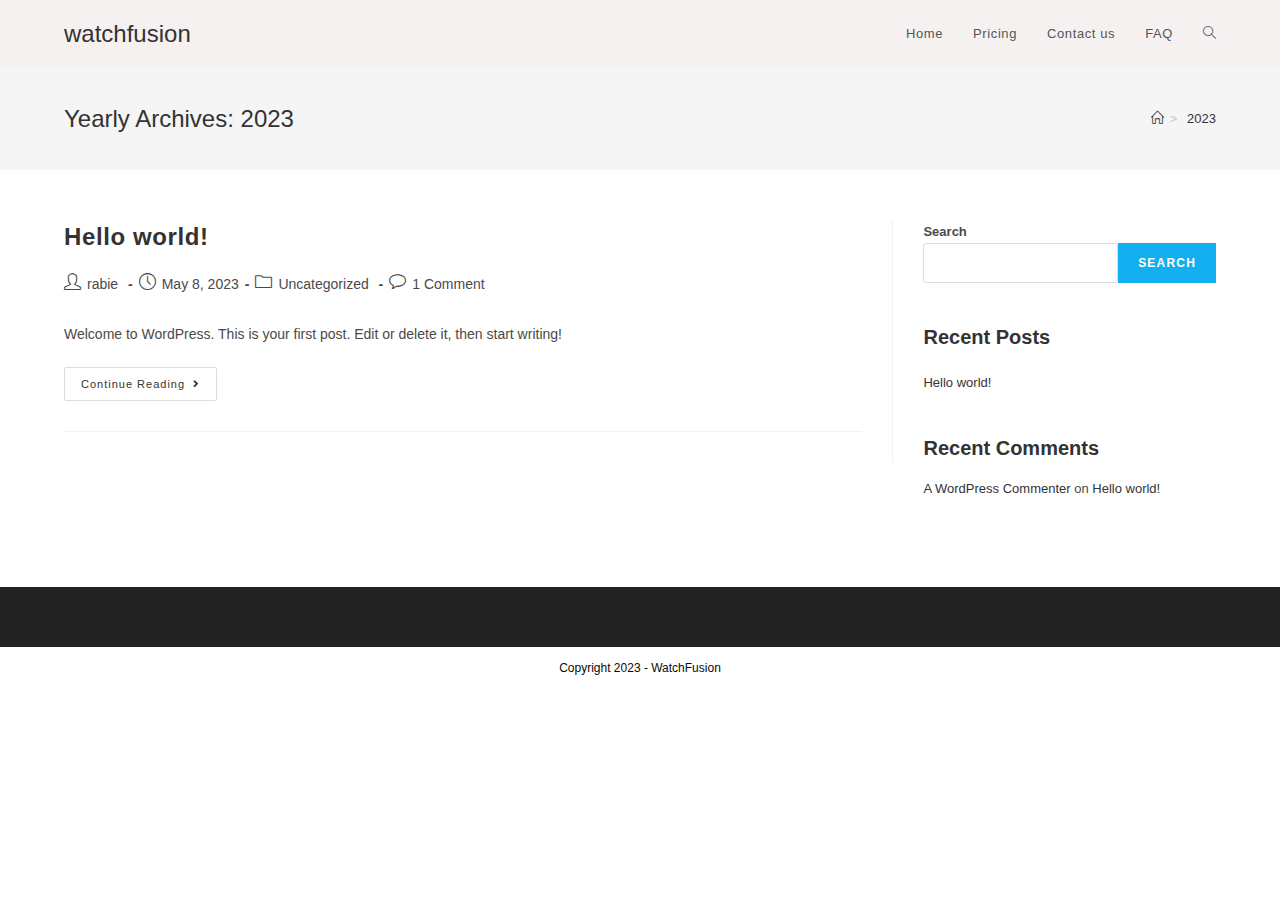
==== 2023/index.html @ 0ff5b37e "upload files" ====
<!DOCTYPE html>
<html class="html" lang="en-US">
<head>
	<meta charset="UTF-8">
	<link rel="profile" href="https://gmpg.org/xfn/11">

	<title>2023 &#8211; watchfusion</title>
<meta name="robots" content="max-image-preview:large">
<meta name="viewport" content="width=device-width, initial-scale=1">
<link rel="alternate" type="application/rss+xml" title="watchfusion &raquo; Feed" href="https://rabiemahdaoui99.github.io/fusiontv/feed/">
<link rel="alternate" type="application/rss+xml" title="watchfusion &raquo; Comments Feed" href="https://rabiemahdaoui99.github.io/fusiontv/comments/feed/">
<script>
window._wpemojiSettings = {"baseUrl":"https:\/\/s.w.org\/images\/core\/emoji\/14.0.0\/72x72\/","ext":".png","svgUrl":"https:\/\/s.w.org\/images\/core\/emoji\/14.0.0\/svg\/","svgExt":".svg","source":{"concatemoji":"https:\/\/rabiemahdaoui99.github.io\/fusiontv\/wp-includes\/js\/wp-emoji-release.min.js?ver=6.2"}};
/*! This file is auto-generated */
!function(e,a,t){var n,r,o,i=a.createElement("canvas"),p=i.getContext&&i.getContext("2d");function s(e,t){p.clearRect(0,0,i.width,i.height),p.fillText(e,0,0);e=i.toDataURL();return p.clearRect(0,0,i.width,i.height),p.fillText(t,0,0),e===i.toDataURL()}function c(e){var t=a.createElement("script");t.src=e,t.defer=t.type="text/javascript",a.getElementsByTagName("head")[0].appendChild(t)}for(o=Array("flag","emoji"),t.supports={everything:!0,everythingExceptFlag:!0},r=0;r<o.length;r++)t.supports[o[r]]=function(e){if(p&&p.fillText)switch(p.textBaseline="top",p.font="600 32px Arial",e){case"flag":return s("🏳️‍⚧️","🏳️​⚧️")?!1:!s("🇺🇳","🇺​🇳")&&!s("🏴󠁧󠁢󠁥󠁮󠁧󠁿","🏴​󠁧​󠁢​󠁥​󠁮​󠁧​󠁿");case"emoji":return!s("🫱🏻‍🫲🏿","🫱🏻​🫲🏿")}return!1}(o[r]),t.supports.everything=t.supports.everything&&t.supports[o[r]],"flag"!==o[r]&&(t.supports.everythingExceptFlag=t.supports.everythingExceptFlag&&t.supports[o[r]]);t.supports.everythingExceptFlag=t.supports.everythingExceptFlag&&!t.supports.flag,t.DOMReady=!1,t.readyCallback=function(){t.DOMReady=!0},t.supports.everything||(n=function(){t.readyCallback()},a.addEventListener?(a.addEventListener("DOMContentLoaded",n,!1),e.addEventListener("load",n,!1)):(e.attachEvent("onload",n),a.attachEvent("onreadystatechange",function(){"complete"===a.readyState&&t.readyCallback()})),(e=t.source||{}).concatemoji?c(e.concatemoji):e.wpemoji&&e.twemoji&&(c(e.twemoji),c(e.wpemoji)))}(window,document,window._wpemojiSettings);
</script>
<style>img.wp-smiley,
img.emoji {
	display: inline !important;
	border: none !important;
	box-shadow: none !important;
	height: 1em !important;
	width: 1em !important;
	margin: 0 0.07em !important;
	vertical-align: -0.1em !important;
	background: none !important;
	padding: 0 !important;
}</style>
	<link rel="stylesheet" id="wp-block-library-css" href="https://rabiemahdaoui99.github.io/fusiontv/wp-includes/css/dist/block-library/style.min.css?ver=6.2" media="all">
<style id="wp-block-library-theme-inline-css">.wp-block-audio figcaption{color:#555;font-size:13px;text-align:center}.is-dark-theme .wp-block-audio figcaption{color:hsla(0,0%,100%,.65)}.wp-block-audio{margin:0 0 1em}.wp-block-code{border:1px solid #ccc;border-radius:4px;font-family:Menlo,Consolas,monaco,monospace;padding:.8em 1em}.wp-block-embed figcaption{color:#555;font-size:13px;text-align:center}.is-dark-theme .wp-block-embed figcaption{color:hsla(0,0%,100%,.65)}.wp-block-embed{margin:0 0 1em}.blocks-gallery-caption{color:#555;font-size:13px;text-align:center}.is-dark-theme .blocks-gallery-caption{color:hsla(0,0%,100%,.65)}.wp-block-image figcaption{color:#555;font-size:13px;text-align:center}.is-dark-theme .wp-block-image figcaption{color:hsla(0,0%,100%,.65)}.wp-block-image{margin:0 0 1em}.wp-block-pullquote{border-bottom:4px solid;border-top:4px solid;color:currentColor;margin-bottom:1.75em}.wp-block-pullquote cite,.wp-block-pullquote footer,.wp-block-pullquote__citation{color:currentColor;font-size:.8125em;font-style:normal;text-transform:uppercase}.wp-block-quote{border-left:.25em solid;margin:0 0 1.75em;padding-left:1em}.wp-block-quote cite,.wp-block-quote footer{color:currentColor;font-size:.8125em;font-style:normal;position:relative}.wp-block-quote.has-text-align-right{border-left:none;border-right:.25em solid;padding-left:0;padding-right:1em}.wp-block-quote.has-text-align-center{border:none;padding-left:0}.wp-block-quote.is-large,.wp-block-quote.is-style-large,.wp-block-quote.is-style-plain{border:none}.wp-block-search .wp-block-search__label{font-weight:700}.wp-block-search__button{border:1px solid #ccc;padding:.375em .625em}:where(.wp-block-group.has-background){padding:1.25em 2.375em}.wp-block-separator.has-css-opacity{opacity:.4}.wp-block-separator{border:none;border-bottom:2px solid;margin-left:auto;margin-right:auto}.wp-block-separator.has-alpha-channel-opacity{opacity:1}.wp-block-separator:not(.is-style-wide):not(.is-style-dots){width:100px}.wp-block-separator.has-background:not(.is-style-dots){border-bottom:none;height:1px}.wp-block-separator.has-background:not(.is-style-wide):not(.is-style-dots){height:2px}.wp-block-table{margin:0 0 1em}.wp-block-table td,.wp-block-table th{word-break:normal}.wp-block-table figcaption{color:#555;font-size:13px;text-align:center}.is-dark-theme .wp-block-table figcaption{color:hsla(0,0%,100%,.65)}.wp-block-video figcaption{color:#555;font-size:13px;text-align:center}.is-dark-theme .wp-block-video figcaption{color:hsla(0,0%,100%,.65)}.wp-block-video{margin:0 0 1em}.wp-block-template-part.has-background{margin-bottom:0;margin-top:0;padding:1.25em 2.375em}</style>
<link rel="stylesheet" id="classic-theme-styles-css" href="https://rabiemahdaoui99.github.io/fusiontv/wp-includes/css/classic-themes.min.css?ver=6.2" media="all">
<style id="global-styles-inline-css">body{--wp--preset--color--black: #000000;--wp--preset--color--cyan-bluish-gray: #abb8c3;--wp--preset--color--white: #ffffff;--wp--preset--color--pale-pink: #f78da7;--wp--preset--color--vivid-red: #cf2e2e;--wp--preset--color--luminous-vivid-orange: #ff6900;--wp--preset--color--luminous-vivid-amber: #fcb900;--wp--preset--color--light-green-cyan: #7bdcb5;--wp--preset--color--vivid-green-cyan: #00d084;--wp--preset--color--pale-cyan-blue: #8ed1fc;--wp--preset--color--vivid-cyan-blue: #0693e3;--wp--preset--color--vivid-purple: #9b51e0;--wp--preset--gradient--vivid-cyan-blue-to-vivid-purple: linear-gradient(135deg,rgba(6,147,227,1) 0%,rgb(155,81,224) 100%);--wp--preset--gradient--light-green-cyan-to-vivid-green-cyan: linear-gradient(135deg,rgb(122,220,180) 0%,rgb(0,208,130) 100%);--wp--preset--gradient--luminous-vivid-amber-to-luminous-vivid-orange: linear-gradient(135deg,rgba(252,185,0,1) 0%,rgba(255,105,0,1) 100%);--wp--preset--gradient--luminous-vivid-orange-to-vivid-red: linear-gradient(135deg,rgba(255,105,0,1) 0%,rgb(207,46,46) 100%);--wp--preset--gradient--very-light-gray-to-cyan-bluish-gray: linear-gradient(135deg,rgb(238,238,238) 0%,rgb(169,184,195) 100%);--wp--preset--gradient--cool-to-warm-spectrum: linear-gradient(135deg,rgb(74,234,220) 0%,rgb(151,120,209) 20%,rgb(207,42,186) 40%,rgb(238,44,130) 60%,rgb(251,105,98) 80%,rgb(254,248,76) 100%);--wp--preset--gradient--blush-light-purple: linear-gradient(135deg,rgb(255,206,236) 0%,rgb(152,150,240) 100%);--wp--preset--gradient--blush-bordeaux: linear-gradient(135deg,rgb(254,205,165) 0%,rgb(254,45,45) 50%,rgb(107,0,62) 100%);--wp--preset--gradient--luminous-dusk: linear-gradient(135deg,rgb(255,203,112) 0%,rgb(199,81,192) 50%,rgb(65,88,208) 100%);--wp--preset--gradient--pale-ocean: linear-gradient(135deg,rgb(255,245,203) 0%,rgb(182,227,212) 50%,rgb(51,167,181) 100%);--wp--preset--gradient--electric-grass: linear-gradient(135deg,rgb(202,248,128) 0%,rgb(113,206,126) 100%);--wp--preset--gradient--midnight: linear-gradient(135deg,rgb(2,3,129) 0%,rgb(40,116,252) 100%);--wp--preset--duotone--dark-grayscale: url('#wp-duotone-dark-grayscale');--wp--preset--duotone--grayscale: url('#wp-duotone-grayscale');--wp--preset--duotone--purple-yellow: url('#wp-duotone-purple-yellow');--wp--preset--duotone--blue-red: url('#wp-duotone-blue-red');--wp--preset--duotone--midnight: url('#wp-duotone-midnight');--wp--preset--duotone--magenta-yellow: url('#wp-duotone-magenta-yellow');--wp--preset--duotone--purple-green: url('#wp-duotone-purple-green');--wp--preset--duotone--blue-orange: url('#wp-duotone-blue-orange');--wp--preset--font-size--small: 13px;--wp--preset--font-size--medium: 20px;--wp--preset--font-size--large: 36px;--wp--preset--font-size--x-large: 42px;--wp--preset--spacing--20: 0.44rem;--wp--preset--spacing--30: 0.67rem;--wp--preset--spacing--40: 1rem;--wp--preset--spacing--50: 1.5rem;--wp--preset--spacing--60: 2.25rem;--wp--preset--spacing--70: 3.38rem;--wp--preset--spacing--80: 5.06rem;--wp--preset--shadow--natural: 6px 6px 9px rgba(0, 0, 0, 0.2);--wp--preset--shadow--deep: 12px 12px 50px rgba(0, 0, 0, 0.4);--wp--preset--shadow--sharp: 6px 6px 0px rgba(0, 0, 0, 0.2);--wp--preset--shadow--outlined: 6px 6px 0px -3px rgba(255, 255, 255, 1), 6px 6px rgba(0, 0, 0, 1);--wp--preset--shadow--crisp: 6px 6px 0px rgba(0, 0, 0, 1);}:where(.is-layout-flex){gap: 0.5em;}body .is-layout-flow > .alignleft{float: left;margin-inline-start: 0;margin-inline-end: 2em;}body .is-layout-flow > .alignright{float: right;margin-inline-start: 2em;margin-inline-end: 0;}body .is-layout-flow > .aligncenter{margin-left: auto !important;margin-right: auto !important;}body .is-layout-constrained > .alignleft{float: left;margin-inline-start: 0;margin-inline-end: 2em;}body .is-layout-constrained > .alignright{float: right;margin-inline-start: 2em;margin-inline-end: 0;}body .is-layout-constrained > .aligncenter{margin-left: auto !important;margin-right: auto !important;}body .is-layout-constrained > :where(:not(.alignleft):not(.alignright):not(.alignfull)){max-width: var(--wp--style--global--content-size);margin-left: auto !important;margin-right: auto !important;}body .is-layout-constrained > .alignwide{max-width: var(--wp--style--global--wide-size);}body .is-layout-flex{display: flex;}body .is-layout-flex{flex-wrap: wrap;align-items: center;}body .is-layout-flex > *{margin: 0;}:where(.wp-block-columns.is-layout-flex){gap: 2em;}.has-black-color{color: var(--wp--preset--color--black) !important;}.has-cyan-bluish-gray-color{color: var(--wp--preset--color--cyan-bluish-gray) !important;}.has-white-color{color: var(--wp--preset--color--white) !important;}.has-pale-pink-color{color: var(--wp--preset--color--pale-pink) !important;}.has-vivid-red-color{color: var(--wp--preset--color--vivid-red) !important;}.has-luminous-vivid-orange-color{color: var(--wp--preset--color--luminous-vivid-orange) !important;}.has-luminous-vivid-amber-color{color: var(--wp--preset--color--luminous-vivid-amber) !important;}.has-light-green-cyan-color{color: var(--wp--preset--color--light-green-cyan) !important;}.has-vivid-green-cyan-color{color: var(--wp--preset--color--vivid-green-cyan) !important;}.has-pale-cyan-blue-color{color: var(--wp--preset--color--pale-cyan-blue) !important;}.has-vivid-cyan-blue-color{color: var(--wp--preset--color--vivid-cyan-blue) !important;}.has-vivid-purple-color{color: var(--wp--preset--color--vivid-purple) !important;}.has-black-background-color{background-color: var(--wp--preset--color--black) !important;}.has-cyan-bluish-gray-background-color{background-color: var(--wp--preset--color--cyan-bluish-gray) !important;}.has-white-background-color{background-color: var(--wp--preset--color--white) !important;}.has-pale-pink-background-color{background-color: var(--wp--preset--color--pale-pink) !important;}.has-vivid-red-background-color{background-color: var(--wp--preset--color--vivid-red) !important;}.has-luminous-vivid-orange-background-color{background-color: var(--wp--preset--color--luminous-vivid-orange) !important;}.has-luminous-vivid-amber-background-color{background-color: var(--wp--preset--color--luminous-vivid-amber) !important;}.has-light-green-cyan-background-color{background-color: var(--wp--preset--color--light-green-cyan) !important;}.has-vivid-green-cyan-background-color{background-color: var(--wp--preset--color--vivid-green-cyan) !important;}.has-pale-cyan-blue-background-color{background-color: var(--wp--preset--color--pale-cyan-blue) !important;}.has-vivid-cyan-blue-background-color{background-color: var(--wp--preset--color--vivid-cyan-blue) !important;}.has-vivid-purple-background-color{background-color: var(--wp--preset--color--vivid-purple) !important;}.has-black-border-color{border-color: var(--wp--preset--color--black) !important;}.has-cyan-bluish-gray-border-color{border-color: var(--wp--preset--color--cyan-bluish-gray) !important;}.has-white-border-color{border-color: var(--wp--preset--color--white) !important;}.has-pale-pink-border-color{border-color: var(--wp--preset--color--pale-pink) !important;}.has-vivid-red-border-color{border-color: var(--wp--preset--color--vivid-red) !important;}.has-luminous-vivid-orange-border-color{border-color: var(--wp--preset--color--luminous-vivid-orange) !important;}.has-luminous-vivid-amber-border-color{border-color: var(--wp--preset--color--luminous-vivid-amber) !important;}.has-light-green-cyan-border-color{border-color: var(--wp--preset--color--light-green-cyan) !important;}.has-vivid-green-cyan-border-color{border-color: var(--wp--preset--color--vivid-green-cyan) !important;}.has-pale-cyan-blue-border-color{border-color: var(--wp--preset--color--pale-cyan-blue) !important;}.has-vivid-cyan-blue-border-color{border-color: var(--wp--preset--color--vivid-cyan-blue) !important;}.has-vivid-purple-border-color{border-color: var(--wp--preset--color--vivid-purple) !important;}.has-vivid-cyan-blue-to-vivid-purple-gradient-background{background: var(--wp--preset--gradient--vivid-cyan-blue-to-vivid-purple) !important;}.has-light-green-cyan-to-vivid-green-cyan-gradient-background{background: var(--wp--preset--gradient--light-green-cyan-to-vivid-green-cyan) !important;}.has-luminous-vivid-amber-to-luminous-vivid-orange-gradient-background{background: var(--wp--preset--gradient--luminous-vivid-amber-to-luminous-vivid-orange) !important;}.has-luminous-vivid-orange-to-vivid-red-gradient-background{background: var(--wp--preset--gradient--luminous-vivid-orange-to-vivid-red) !important;}.has-very-light-gray-to-cyan-bluish-gray-gradient-background{background: var(--wp--preset--gradient--very-light-gray-to-cyan-bluish-gray) !important;}.has-cool-to-warm-spectrum-gradient-background{background: var(--wp--preset--gradient--cool-to-warm-spectrum) !important;}.has-blush-light-purple-gradient-background{background: var(--wp--preset--gradient--blush-light-purple) !important;}.has-blush-bordeaux-gradient-background{background: var(--wp--preset--gradient--blush-bordeaux) !important;}.has-luminous-dusk-gradient-background{background: var(--wp--preset--gradient--luminous-dusk) !important;}.has-pale-ocean-gradient-background{background: var(--wp--preset--gradient--pale-ocean) !important;}.has-electric-grass-gradient-background{background: var(--wp--preset--gradient--electric-grass) !important;}.has-midnight-gradient-background{background: var(--wp--preset--gradient--midnight) !important;}.has-small-font-size{font-size: var(--wp--preset--font-size--small) !important;}.has-medium-font-size{font-size: var(--wp--preset--font-size--medium) !important;}.has-large-font-size{font-size: var(--wp--preset--font-size--large) !important;}.has-x-large-font-size{font-size: var(--wp--preset--font-size--x-large) !important;}
.wp-block-navigation a:where(:not(.wp-element-button)){color: inherit;}
:where(.wp-block-columns.is-layout-flex){gap: 2em;}
.wp-block-pullquote{font-size: 1.5em;line-height: 1.6;}</style>
<link rel="stylesheet" id="font-awesome-css" href="https://rabiemahdaoui99.github.io/fusiontv/wp-content/themes/oceanwp/assets/fonts/fontawesome/css/all.min.css?ver=5.15.1" media="all">
<link rel="stylesheet" id="simple-line-icons-css" href="https://rabiemahdaoui99.github.io/fusiontv/wp-content/themes/oceanwp/assets/css/third/simple-line-icons.min.css?ver=2.4.0" media="all">
<link rel="stylesheet" id="oceanwp-style-css" href="https://rabiemahdaoui99.github.io/fusiontv/wp-content/themes/oceanwp/assets/css/style.min.css?ver=3.4.3" media="all">
<link rel="stylesheet" id="elementor-frontend-css" href="https://rabiemahdaoui99.github.io/fusiontv/wp-content/plugins/elementor/assets/css/frontend-lite.min.css?ver=3.13.0" media="all">
<link rel="stylesheet" id="eael-general-css" href="https://rabiemahdaoui99.github.io/fusiontv/wp-content/plugins/essential-addons-for-elementor-lite/assets/front-end/css/view/general.min.css?ver=5.7.1" media="all">
<link rel="stylesheet" id="oe-widgets-style-css" href="https://rabiemahdaoui99.github.io/fusiontv/wp-content/plugins/ocean-extra/assets/css/widgets.css?ver=6.2" media="all">
<script src="https://rabiemahdaoui99.github.io/fusiontv/wp-includes/js/jquery/jquery.min.js?ver=3.6.3" id="jquery-core-js"></script>
<script src="https://rabiemahdaoui99.github.io/fusiontv/wp-includes/js/jquery/jquery-migrate.min.js?ver=3.4.0" id="jquery-migrate-js"></script>
<link rel="https://api.w.org/" href="https://rabiemahdaoui99.github.io/fusiontv/wp-json/">
<link rel="EditURI" type="application/rsd+xml" title="RSD" href="https://rabiemahdaoui99.github.io/fusiontv/xmlrpc.php?rsd">
<link rel="wlwmanifest" type="application/wlwmanifest+xml" href="https://rabiemahdaoui99.github.io/fusiontv/wp-includes/wlwmanifest.xml">
<meta name="generator" content="WordPress 6.2">
<meta name="generator" content="Elementor 3.13.0; features: e_dom_optimization, e_optimized_assets_loading, e_optimized_css_loading, a11y_improvements, additional_custom_breakpoints; settings: css_print_method-external, google_font-enabled, font_display-swap">
<!-- OceanWP CSS -->
<style type="text/css">/* Header CSS */#site-logo #site-logo-inner,.oceanwp-social-menu .social-menu-inner,#site-header.full_screen-header .menu-bar-inner,.after-header-content .after-header-content-inner{height:67px}#site-navigation-wrap .dropdown-menu >li >a,.oceanwp-mobile-menu-icon a,.mobile-menu-close,.after-header-content-inner >a{line-height:67px}#site-header,.has-transparent-header .is-sticky #site-header,.has-vh-transparent .is-sticky #site-header.vertical-header,#searchform-header-replace{background-color:#f6f1f1}#site-header.has-header-media .overlay-header-media{background-color:rgba(0,0,0,0.5)}/* Footer Bottom CSS */#footer-bottom{background-color:#ffffff}#footer-bottom,#footer-bottom p{color:#0a0a0a}</style>
</head>

<body class="archive date wp-embed-responsive oceanwp-theme dropdown-mobile default-breakpoint has-sidebar content-right-sidebar has-breadcrumbs elementor-default elementor-kit-5" itemscope="itemscope" itemtype="https://schema.org/WebPage">

	<svg xmlns="http://www.w3.org/2000/svg" viewbox="0 0 0 0" width="0" height="0" focusable="false" role="none" style="visibility: hidden; position: absolute; left: -9999px; overflow: hidden;"><defs><filter id="wp-duotone-dark-grayscale"><fecolormatrix color-interpolation-filters="sRGB" type="matrix" values=" .299 .587 .114 0 0 .299 .587 .114 0 0 .299 .587 .114 0 0 .299 .587 .114 0 0 "></fecolormatrix><fecomponenttransfer color-interpolation-filters="sRGB"><fefuncr type="table" tablevalues="0 0.49803921568627"></fefuncr><fefuncg type="table" tablevalues="0 0.49803921568627"></fefuncg><fefuncb type="table" tablevalues="0 0.49803921568627"></fefuncb><fefunca type="table" tablevalues="1 1"></fefunca></fecomponenttransfer><fecomposite in2="SourceGraphic" operator="in"></fecomposite></filter></defs></svg><svg xmlns="http://www.w3.org/2000/svg" viewbox="0 0 0 0" width="0" height="0" focusable="false" role="none" style="visibility: hidden; position: absolute; left: -9999px; overflow: hidden;"><defs><filter id="wp-duotone-grayscale"><fecolormatrix color-interpolation-filters="sRGB" type="matrix" values=" .299 .587 .114 0 0 .299 .587 .114 0 0 .299 .587 .114 0 0 .299 .587 .114 0 0 "></fecolormatrix><fecomponenttransfer color-interpolation-filters="sRGB"><fefuncr type="table" tablevalues="0 1"></fefuncr><fefuncg type="table" tablevalues="0 1"></fefuncg><fefuncb type="table" tablevalues="0 1"></fefuncb><fefunca type="table" tablevalues="1 1"></fefunca></fecomponenttransfer><fecomposite in2="SourceGraphic" operator="in"></fecomposite></filter></defs></svg><svg xmlns="http://www.w3.org/2000/svg" viewbox="0 0 0 0" width="0" height="0" focusable="false" role="none" style="visibility: hidden; position: absolute; left: -9999px; overflow: hidden;"><defs><filter id="wp-duotone-purple-yellow"><fecolormatrix color-interpolation-filters="sRGB" type="matrix" values=" .299 .587 .114 0 0 .299 .587 .114 0 0 .299 .587 .114 0 0 .299 .587 .114 0 0 "></fecolormatrix><fecomponenttransfer color-interpolation-filters="sRGB"><fefuncr type="table" tablevalues="0.54901960784314 0.98823529411765"></fefuncr><fefuncg type="table" tablevalues="0 1"></fefuncg><fefuncb type="table" tablevalues="0.71764705882353 0.25490196078431"></fefuncb><fefunca type="table" tablevalues="1 1"></fefunca></fecomponenttransfer><fecomposite in2="SourceGraphic" operator="in"></fecomposite></filter></defs></svg><svg xmlns="http://www.w3.org/2000/svg" viewbox="0 0 0 0" width="0" height="0" focusable="false" role="none" style="visibility: hidden; position: absolute; left: -9999px; overflow: hidden;"><defs><filter id="wp-duotone-blue-red"><fecolormatrix color-interpolation-filters="sRGB" type="matrix" values=" .299 .587 .114 0 0 .299 .587 .114 0 0 .299 .587 .114 0 0 .299 .587 .114 0 0 "></fecolormatrix><fecomponenttransfer color-interpolation-filters="sRGB"><fefuncr type="table" tablevalues="0 1"></fefuncr><fefuncg type="table" tablevalues="0 0.27843137254902"></fefuncg><fefuncb type="table" tablevalues="0.5921568627451 0.27843137254902"></fefuncb><fefunca type="table" tablevalues="1 1"></fefunca></fecomponenttransfer><fecomposite in2="SourceGraphic" operator="in"></fecomposite></filter></defs></svg><svg xmlns="http://www.w3.org/2000/svg" viewbox="0 0 0 0" width="0" height="0" focusable="false" role="none" style="visibility: hidden; position: absolute; left: -9999px; overflow: hidden;"><defs><filter id="wp-duotone-midnight"><fecolormatrix color-interpolation-filters="sRGB" type="matrix" values=" .299 .587 .114 0 0 .299 .587 .114 0 0 .299 .587 .114 0 0 .299 .587 .114 0 0 "></fecolormatrix><fecomponenttransfer color-interpolation-filters="sRGB"><fefuncr type="table" tablevalues="0 0"></fefuncr><fefuncg type="table" tablevalues="0 0.64705882352941"></fefuncg><fefuncb type="table" tablevalues="0 1"></fefuncb><fefunca type="table" tablevalues="1 1"></fefunca></fecomponenttransfer><fecomposite in2="SourceGraphic" operator="in"></fecomposite></filter></defs></svg><svg xmlns="http://www.w3.org/2000/svg" viewbox="0 0 0 0" width="0" height="0" focusable="false" role="none" style="visibility: hidden; position: absolute; left: -9999px; overflow: hidden;"><defs><filter id="wp-duotone-magenta-yellow"><fecolormatrix color-interpolation-filters="sRGB" type="matrix" values=" .299 .587 .114 0 0 .299 .587 .114 0 0 .299 .587 .114 0 0 .299 .587 .114 0 0 "></fecolormatrix><fecomponenttransfer color-interpolation-filters="sRGB"><fefuncr type="table" tablevalues="0.78039215686275 1"></fefuncr><fefuncg type="table" tablevalues="0 0.94901960784314"></fefuncg><fefuncb type="table" tablevalues="0.35294117647059 0.47058823529412"></fefuncb><fefunca type="table" tablevalues="1 1"></fefunca></fecomponenttransfer><fecomposite in2="SourceGraphic" operator="in"></fecomposite></filter></defs></svg><svg xmlns="http://www.w3.org/2000/svg" viewbox="0 0 0 0" width="0" height="0" focusable="false" role="none" style="visibility: hidden; position: absolute; left: -9999px; overflow: hidden;"><defs><filter id="wp-duotone-purple-green"><fecolormatrix color-interpolation-filters="sRGB" type="matrix" values=" .299 .587 .114 0 0 .299 .587 .114 0 0 .299 .587 .114 0 0 .299 .587 .114 0 0 "></fecolormatrix><fecomponenttransfer color-interpolation-filters="sRGB"><fefuncr type="table" tablevalues="0.65098039215686 0.40392156862745"></fefuncr><fefuncg type="table" tablevalues="0 1"></fefuncg><fefuncb type="table" tablevalues="0.44705882352941 0.4"></fefuncb><fefunca type="table" tablevalues="1 1"></fefunca></fecomponenttransfer><fecomposite in2="SourceGraphic" operator="in"></fecomposite></filter></defs></svg><svg xmlns="http://www.w3.org/2000/svg" viewbox="0 0 0 0" width="0" height="0" focusable="false" role="none" style="visibility: hidden; position: absolute; left: -9999px; overflow: hidden;"><defs><filter id="wp-duotone-blue-orange"><fecolormatrix color-interpolation-filters="sRGB" type="matrix" values=" .299 .587 .114 0 0 .299 .587 .114 0 0 .299 .587 .114 0 0 .299 .587 .114 0 0 "></fecolormatrix><fecomponenttransfer color-interpolation-filters="sRGB"><fefuncr type="table" tablevalues="0.098039215686275 1"></fefuncr><fefuncg type="table" tablevalues="0 0.66274509803922"></fefuncg><fefuncb type="table" tablevalues="0.84705882352941 0.41960784313725"></fefuncb><fefunca type="table" tablevalues="1 1"></fefunca></fecomponenttransfer><fecomposite in2="SourceGraphic" operator="in"></fecomposite></filter></defs></svg>
	
	<div id="outer-wrap" class="site clr">

		<a class="skip-link screen-reader-text" href="#main">Skip to content</a>

		
		<div id="wrap" class="clr">

			
			
<header id="site-header" class="minimal-header clr" data-height="67" itemscope="itemscope" itemtype="https://schema.org/WPHeader" role="banner">

	
					
			<div id="site-header-inner" class="clr container">

				
				

<div id="site-logo" class="clr" itemscope itemtype="https://schema.org/Brand">

	
	<div id="site-logo-inner" class="clr">

						<a href="https://rabiemahdaoui99.github.io/fusiontv/" rel="home" class="site-title site-logo-text">watchfusion</a>
				
	</div>
<!-- #site-logo-inner -->

	
	
</div>
<!-- #site-logo -->

			<div id="site-navigation-wrap" class="clr">
			
			
			
			<nav id="site-navigation" class="navigation main-navigation clr" itemscope="itemscope" itemtype="https://schema.org/SiteNavigationElement" role="navigation">

				<ul id="menu-main-menu-2" class="main-menu dropdown-menu sf-menu">
<li id="menu-item-24" class="menu-item menu-item-type-post_type menu-item-object-page menu-item-24"><a href="https://rabiemahdaoui99.github.io/fusiontv/home/" class="menu-link"><span class="text-wrap">Home</span></a></li>
<li id="menu-item-25" class="menu-item menu-item-type-post_type menu-item-object-page menu-item-25"><a href="https://rabiemahdaoui99.github.io/fusiontv/pricing/" class="menu-link"><span class="text-wrap">Pricing</span></a></li>
<li id="menu-item-26" class="menu-item menu-item-type-post_type menu-item-object-page menu-item-26"><a href="https://rabiemahdaoui99.github.io/fusiontv/contact-us/" class="menu-link"><span class="text-wrap">Contact us</span></a></li>
<li id="menu-item-27" class="menu-item menu-item-type-post_type menu-item-object-page menu-item-27"><a href="https://rabiemahdaoui99.github.io/fusiontv/faq/" class="menu-link"><span class="text-wrap">FAQ</span></a></li>
<li class="search-toggle-li"><a href="https://rabiemahdaoui99.github.io/fusiontv/#" class="site-search-toggle search-dropdown-toggle"><span class="screen-reader-text">Toggle website search</span><i class=" icon-magnifier" aria-hidden="true" role="img"></i></a></li>
</ul>
<div id="searchform-dropdown" class="header-searchform-wrap clr">
	
<form aria-label="Search this website" role="search" method="get" class="searchform" action="http://localhost/fusiontv/">	
	<input aria-label="Insert search query" type="search" id="ocean-search-form-1" class="field" autocomplete="off" placeholder="Search" name="s">
		</form>
</div>
<!-- #searchform-dropdown -->

			</nav><!-- #site-navigation -->

			
			
					</div>
<!-- #site-navigation-wrap -->
			
		
	
				
	
	<div class="oceanwp-mobile-menu-icon clr mobile-right">

		
		
		
		<a href="https://rabiemahdaoui99.github.io/fusiontv/#mobile-menu-toggle" class="mobile-menu" aria-label="Mobile Menu">
							<i class="fa fa-bars" aria-hidden="true"></i>
								<span class="oceanwp-text">Menu</span>
				<span class="oceanwp-close-text">Close</span>
						</a>

		
		
		
	</div>
<!-- #oceanwp-mobile-menu-navbar -->

	

			</div>
<!-- #site-header-inner -->

			
<div id="mobile-dropdown" class="clr">

	<nav class="clr" itemscope="itemscope" itemtype="https://schema.org/SiteNavigationElement">

		<ul id="menu-main-menu-3" class="menu">
<li class="menu-item menu-item-type-post_type menu-item-object-page menu-item-24"><a href="https://rabiemahdaoui99.github.io/fusiontv/home/">Home</a></li>
<li class="menu-item menu-item-type-post_type menu-item-object-page menu-item-25"><a href="https://rabiemahdaoui99.github.io/fusiontv/pricing/">Pricing</a></li>
<li class="menu-item menu-item-type-post_type menu-item-object-page menu-item-26"><a href="https://rabiemahdaoui99.github.io/fusiontv/contact-us/">Contact us</a></li>
<li class="menu-item menu-item-type-post_type menu-item-object-page menu-item-27"><a href="https://rabiemahdaoui99.github.io/fusiontv/faq/">FAQ</a></li>
<li class="search-toggle-li"><a href="https://rabiemahdaoui99.github.io/fusiontv/#" class="site-search-toggle search-dropdown-toggle"><span class="screen-reader-text">Toggle website search</span><i class=" icon-magnifier" aria-hidden="true" role="img"></i></a></li>
</ul>
<div id="mobile-menu-search" class="clr">
	<form aria-label="Search this website" method="get" action="http://localhost/fusiontv/" class="mobile-searchform">
		<input aria-label="Insert search query" value="" class="field" id="ocean-mobile-search-2" type="search" name="s" autocomplete="off" placeholder="Search">
		<button aria-label="Submit search" type="submit" class="searchform-submit">
			<i class=" icon-magnifier" aria-hidden="true" role="img"></i>		</button>
					</form>
</div>
<!-- .mobile-menu-search -->

	</nav>

</div>

			
			
		
		
</header><!-- #site-header -->


			
			<main id="main" class="site-main clr" role="main">

				

<header class="page-header">

	
	<div class="container clr page-header-inner">

		
			<h1 class="page-header-title clr" itemprop="headline">Yearly Archives: 2023</h1>

			
		
		<nav aria-label="Breadcrumbs" class="site-breadcrumbs clr position-" itemprop="breadcrumb"><ol class="trail-items" itemscope itemtype="http://schema.org/BreadcrumbList">
<meta name="numberOfItems" content="2">
<meta name="itemListOrder" content="Ascending">
<li class="trail-item trail-begin" itemprop="itemListElement" itemscope itemtype="https://schema.org/ListItem">
<a href="https://rabiemahdaoui99.github.io/fusiontv" rel="home" aria-label="Home" itemtype="https://schema.org/Thing" itemprop="item"><span itemprop="name"><i class=" icon-home" aria-hidden="true" role="img"></i><span class="breadcrumb-home has-icon">Home</span></span></a><span class="breadcrumb-sep">></span><meta content="1" itemprop="position">
</li>
<li class="trail-item trail-end" itemprop="itemListElement" itemscope itemtype="https://schema.org/ListItem">
<a href="https://rabiemahdaoui99.github.io/fusiontv/2023/" itemtype="https://schema.org/Thing" itemprop="item"><span itemprop="name">2023</span></a><meta content="2" itemprop="position">
</li>
</ol></nav>
	</div>
<!-- .page-header-inner -->

	
	
</header><!-- .page-header -->


	
	<div id="content-wrap" class="container clr">

		
		<div id="primary" class="content-area clr">

			
			<div id="content" class="site-content clr">

				
										<div id="blog-entries" class="entries clr">

							
							
								
								
	<article id="post-1" class="blog-entry clr no-featured-image large-entry post-1 post type-post status-publish format-standard hentry category-uncategorized entry">

		<div class="blog-entry-inner clr">

			

<header class="blog-entry-header clr">
	<h2 class="blog-entry-title entry-title">
		<a href="https://rabiemahdaoui99.github.io/fusiontv/2023/05/08/hello-world/" rel="bookmark">Hello world!</a>
	</h2>
<!-- .blog-entry-title -->
</header><!-- .blog-entry-header -->


<ul class="meta obem-default clr" aria-label="Post details:">

	
					<li class="meta-author" itemprop="name">
<span class="screen-reader-text">Post author:</span><i class=" icon-user" aria-hidden="true" role="img"></i><a href="https://rabiemahdaoui99.github.io/fusiontv/author/rabie/" title="Posts by rabie" rel="author" itemprop="author" itemscope="itemscope" itemtype="https://schema.org/Person">rabie</a>
</li>
		
		
		
		
		
		
	
		
					<li class="meta-date" itemprop="datePublished">
<span class="screen-reader-text">Post published:</span><i class=" icon-clock" aria-hidden="true" role="img"></i>May 8, 2023</li>
		
		
		
		
		
	
		
		
		
					<li class="meta-cat">
<span class="screen-reader-text">Post category:</span><i class=" icon-folder" aria-hidden="true" role="img"></i><a href="https://rabiemahdaoui99.github.io/fusiontv/category/uncategorized/" rel="category tag">Uncategorized</a>
</li>
		
		
		
	
		
		
		
		
		
					<li class="meta-comments">
<span class="screen-reader-text">Post comments:</span><i class=" icon-bubble" aria-hidden="true" role="img"></i><a href="https://rabiemahdaoui99.github.io/fusiontv/2023/05/08/hello-world/#comments" class="comments-link">1 Comment</a>
</li>
		
	
</ul>



<div class="blog-entry-summary clr" itemprop="text">

	
		<p>
			Welcome to WordPress. This is your first post. Edit or delete it, then start writing!		</p>

		
</div>
<!-- .blog-entry-summary -->



<div class="blog-entry-readmore clr">
	
<a href="https://rabiemahdaoui99.github.io/fusiontv/2023/05/08/hello-world/">
	Continue Reading<span class="screen-reader-text">Hello world!</span><i class=" fa fa-angle-right" aria-hidden="true" role="img"></i></a>

</div>
<!-- .blog-entry-readmore -->


			
		</div>
<!-- .blog-entry-inner -->

	</article><!-- #post-## -->

	
								
							
						</div>
<!-- #blog-entries -->

							
					
				
			</div>
<!-- #content -->

			
		</div>
<!-- #primary -->

		

<aside id="right-sidebar" class="sidebar-container widget-area sidebar-primary" itemscope="itemscope" itemtype="https://schema.org/WPSideBar" role="complementary" aria-label="Primary Sidebar">

	
	<div id="right-sidebar-inner" class="clr">

		<div id="block-2" class="sidebar-box widget_block widget_search clr"><form role="search" method="get" action="http://localhost/fusiontv/" class="wp-block-search__button-outside wp-block-search__text-button wp-block-search">
<label for="wp-block-search__input-3" class="wp-block-search__label">Search</label><div class="wp-block-search__inside-wrapper ">
<input type="search" id="wp-block-search__input-3" class="wp-block-search__input" name="s" value="" placeholder="" required><button type="submit" class="wp-block-search__button wp-element-button">Search</button>
</div>
</form></div>
<div id="block-3" class="sidebar-box widget_block clr"><div class="wp-block-group is-layout-flow"><div class="wp-block-group__inner-container">
<h2 class="wp-block-heading">Recent Posts</h2>
<ul class="wp-block-latest-posts__list wp-block-latest-posts">
<li><a class="wp-block-latest-posts__post-title" href="https://rabiemahdaoui99.github.io/fusiontv/2023/05/08/hello-world/">Hello world!</a></li>
</ul>
</div></div></div>
<div id="block-4" class="sidebar-box widget_block clr"><div class="wp-block-group is-layout-flow"><div class="wp-block-group__inner-container">
<h2 class="wp-block-heading">Recent Comments</h2>
<ol class="wp-block-latest-comments"><li class="wp-block-latest-comments__comment"><article><footer class="wp-block-latest-comments__comment-meta"><a class="wp-block-latest-comments__comment-author" href="https://wordpress.org/">A WordPress Commenter</a> on <a class="wp-block-latest-comments__comment-link" href="https://rabiemahdaoui99.github.io/fusiontv/2023/05/08/hello-world/#comment-1">Hello world!</a></footer></article></li></ol>
</div></div></div>
	</div>
<!-- #sidebar-inner -->

	
</aside><!-- #right-sidebar -->


	</div>
<!-- #content-wrap -->

	

	</main><!-- #main -->

	
	
	
		
<footer id="footer" class="site-footer" itemscope="itemscope" itemtype="https://schema.org/WPFooter" role="contentinfo">

	
	<div id="footer-inner" class="clr">

		

<div id="footer-widgets" class="oceanwp-row clr">

	
	<div class="footer-widgets-inner container">

					<div class="footer-box span_1_of_4 col col-1">
							</div>
<!-- .footer-one-box -->

							<div class="footer-box span_1_of_4 col col-2">
									</div>
<!-- .footer-one-box -->
				
							<div class="footer-box span_1_of_4 col col-3 ">
									</div>
<!-- .footer-one-box -->
				
							<div class="footer-box span_1_of_4 col col-4">
									</div>
<!-- .footer-box -->
				
			
	</div>
<!-- .container -->

	
</div>
<!-- #footer-widgets -->



<div id="footer-bottom" class="clr no-footer-nav">

	
	<div id="footer-bottom-inner" class="container clr">

		
		
			<div id="copyright" class="clr" role="contentinfo">
				Copyright 2023 - WatchFusion			</div>
<!-- #copyright -->

			
	</div>
<!-- #footer-bottom-inner -->

	
</div>
<!-- #footer-bottom -->


	</div>
<!-- #footer-inner -->

	
</footer><!-- #footer -->

	
	
</div>
<!-- #wrap -->


</div>
<!-- #outer-wrap -->



<a aria-label="Scroll to the top of the page" href="#" id="scroll-top" class="scroll-top-right"><i class=" fa fa-angle-up" aria-hidden="true" role="img"></i></a>




<script src="https://rabiemahdaoui99.github.io/fusiontv/wp-includes/js/imagesloaded.min.js?ver=4.1.4" id="imagesloaded-js"></script>
<script id="oceanwp-main-js-extra">var oceanwpLocalize = {"nonce":"54637c477e","isRTL":"","menuSearchStyle":"drop_down","mobileMenuSearchStyle":"disabled","sidrSource":null,"sidrDisplace":"1","sidrSide":"left","sidrDropdownTarget":"link","verticalHeaderTarget":"link","customScrollOffset":"0","customSelects":".woocommerce-ordering .orderby, #dropdown_product_cat, .widget_categories select, .widget_archive select, .single-product .variations_form .variations select","ajax_url":"https:\/\/rabiemahdaoui99.github.io\/fusiontv\/wp-admin\/admin-ajax.php"};</script>
<script src="https://rabiemahdaoui99.github.io/fusiontv/wp-content/themes/oceanwp/assets/js/theme.min.js?ver=3.4.3" id="oceanwp-main-js"></script>
<script src="https://rabiemahdaoui99.github.io/fusiontv/wp-content/themes/oceanwp/assets/js/drop-down-mobile-menu.min.js?ver=3.4.3" id="oceanwp-drop-down-mobile-menu-js"></script>
<script src="https://rabiemahdaoui99.github.io/fusiontv/wp-content/themes/oceanwp/assets/js/drop-down-search.min.js?ver=3.4.3" id="oceanwp-drop-down-search-js"></script>
<script src="https://rabiemahdaoui99.github.io/fusiontv/wp-content/themes/oceanwp/assets/js/vendors/magnific-popup.min.js?ver=3.4.3" id="ow-magnific-popup-js"></script>
<script src="https://rabiemahdaoui99.github.io/fusiontv/wp-content/themes/oceanwp/assets/js/ow-lightbox.min.js?ver=3.4.3" id="oceanwp-lightbox-js"></script>
<script src="https://rabiemahdaoui99.github.io/fusiontv/wp-content/themes/oceanwp/assets/js/vendors/flickity.pkgd.min.js?ver=3.4.3" id="ow-flickity-js"></script>
<script src="https://rabiemahdaoui99.github.io/fusiontv/wp-content/themes/oceanwp/assets/js/ow-slider.min.js?ver=3.4.3" id="oceanwp-slider-js"></script>
<script src="https://rabiemahdaoui99.github.io/fusiontv/wp-content/themes/oceanwp/assets/js/scroll-effect.min.js?ver=3.4.3" id="oceanwp-scroll-effect-js"></script>
<script src="https://rabiemahdaoui99.github.io/fusiontv/wp-content/themes/oceanwp/assets/js/scroll-top.min.js?ver=3.4.3" id="oceanwp-scroll-top-js"></script>
<script src="https://rabiemahdaoui99.github.io/fusiontv/wp-content/themes/oceanwp/assets/js/select.min.js?ver=3.4.3" id="oceanwp-select-js"></script>
<script id="eael-general-js-extra">var localize = {"ajaxurl":"https:\/\/rabiemahdaoui99.github.io\/fusiontv\/wp-admin\/admin-ajax.php","nonce":"3e603c32c9","i18n":{"added":"Added ","compare":"Compare","loading":"Loading..."},"eael_translate_text":{"required_text":"is a required field","invalid_text":"Invalid","billing_text":"Billing","shipping_text":"Shipping","fg_mfp_counter_text":"of"},"page_permalink":"https:\/\/rabiemahdaoui99.github.io\/fusiontv\/2023\/05\/08\/hello-world\/","cart_redirectition":"","cart_page_url":"","el_breakpoints":{"mobile":{"label":"Mobile Portrait","value":767,"default_value":767,"direction":"max","is_enabled":true},"mobile_extra":{"label":"Mobile Landscape","value":880,"default_value":880,"direction":"max","is_enabled":false},"tablet":{"label":"Tablet Portrait","value":1024,"default_value":1024,"direction":"max","is_enabled":true},"tablet_extra":{"label":"Tablet Landscape","value":1200,"default_value":1200,"direction":"max","is_enabled":false},"laptop":{"label":"Laptop","value":1366,"default_value":1366,"direction":"max","is_enabled":false},"widescreen":{"label":"Widescreen","value":2400,"default_value":2400,"direction":"min","is_enabled":false}}};</script>
<script src="https://rabiemahdaoui99.github.io/fusiontv/wp-content/plugins/essential-addons-for-elementor-lite/assets/front-end/js/view/general.min.js?ver=5.7.1" id="eael-general-js"></script>
</body>
</html>
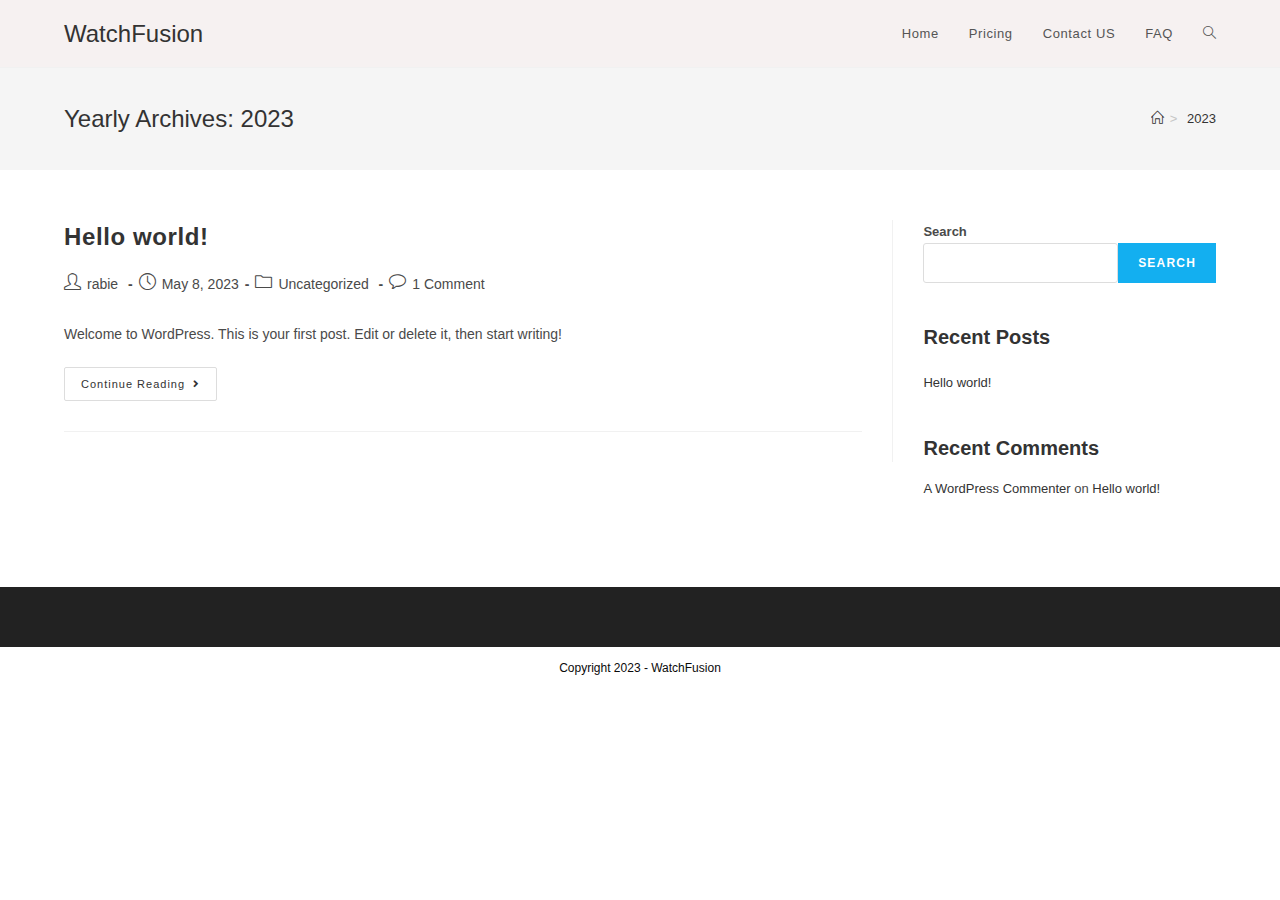
==== commit 59542d5c: "2nd upload" ====
--- a/2023/index.html
+++ b/2023/index.html
@@ -4,11 +4,11 @@
 	<meta charset="UTF-8">
 	<link rel="profile" href="https://gmpg.org/xfn/11">
 
-	<title>2023 &#8211; watchfusion</title>
+	<title>2023 &#8211; WatchFusion</title>
 <meta name="robots" content="max-image-preview:large">
 <meta name="viewport" content="width=device-width, initial-scale=1">
-<link rel="alternate" type="application/rss+xml" title="watchfusion &raquo; Feed" href="https://rabiemahdaoui99.github.io/fusiontv/feed/">
-<link rel="alternate" type="application/rss+xml" title="watchfusion &raquo; Comments Feed" href="https://rabiemahdaoui99.github.io/fusiontv/comments/feed/">
+<link rel="alternate" type="application/rss+xml" title="WatchFusion &raquo; Feed" href="https://rabiemahdaoui99.github.io/fusiontv/feed/">
+<link rel="alternate" type="application/rss+xml" title="WatchFusion &raquo; Comments Feed" href="https://rabiemahdaoui99.github.io/fusiontv/comments/feed/">
 <script>
 window._wpemojiSettings = {"baseUrl":"https:\/\/s.w.org\/images\/core\/emoji\/14.0.0\/72x72\/","ext":".png","svgUrl":"https:\/\/s.w.org\/images\/core\/emoji\/14.0.0\/svg\/","svgExt":".svg","source":{"concatemoji":"https:\/\/rabiemahdaoui99.github.io\/fusiontv\/wp-includes\/js\/wp-emoji-release.min.js?ver=6.2"}};
 /*! This file is auto-generated */
@@ -63,7 +63,7 @@
 
 			
 			
-<header id="site-header" class="minimal-header clr" data-height="67" itemscope="itemscope" itemtype="https://schema.org/WPHeader" role="banner">
+<header id="site-header" class="minimal-header effect-one clr" data-height="67" itemscope="itemscope" itemtype="https://schema.org/WPHeader" role="banner">
 
 	
 					
@@ -77,7 +77,7 @@
 	
 	<div id="site-logo-inner" class="clr">
 
-						<a href="https://rabiemahdaoui99.github.io/fusiontv/" rel="home" class="site-title site-logo-text">watchfusion</a>
+						<a href="https://rabiemahdaoui99.github.io/fusiontv/" rel="home" class="site-title site-logo-text">WatchFusion</a>
 				
 	</div>
 <!-- #site-logo-inner -->
@@ -96,7 +96,7 @@
 				<ul id="menu-main-menu-2" class="main-menu dropdown-menu sf-menu">
 <li id="menu-item-24" class="menu-item menu-item-type-post_type menu-item-object-page menu-item-24"><a href="https://rabiemahdaoui99.github.io/fusiontv/home/" class="menu-link"><span class="text-wrap">Home</span></a></li>
 <li id="menu-item-25" class="menu-item menu-item-type-post_type menu-item-object-page menu-item-25"><a href="https://rabiemahdaoui99.github.io/fusiontv/pricing/" class="menu-link"><span class="text-wrap">Pricing</span></a></li>
-<li id="menu-item-26" class="menu-item menu-item-type-post_type menu-item-object-page menu-item-26"><a href="https://rabiemahdaoui99.github.io/fusiontv/contact-us/" class="menu-link"><span class="text-wrap">Contact us</span></a></li>
+<li id="menu-item-26" class="menu-item menu-item-type-post_type menu-item-object-page menu-item-26"><a href="https://rabiemahdaoui99.github.io/fusiontv/contact-us/" class="menu-link"><span class="text-wrap">Contact US</span></a></li>
 <li id="menu-item-27" class="menu-item menu-item-type-post_type menu-item-object-page menu-item-27"><a href="https://rabiemahdaoui99.github.io/fusiontv/faq/" class="menu-link"><span class="text-wrap">FAQ</span></a></li>
 <li class="search-toggle-li"><a href="https://rabiemahdaoui99.github.io/fusiontv/#" class="site-search-toggle search-dropdown-toggle"><span class="screen-reader-text">Toggle website search</span><i class=" icon-magnifier" aria-hidden="true" role="img"></i></a></li>
 </ul>
@@ -149,7 +149,7 @@
 		<ul id="menu-main-menu-3" class="menu">
 <li class="menu-item menu-item-type-post_type menu-item-object-page menu-item-24"><a href="https://rabiemahdaoui99.github.io/fusiontv/home/">Home</a></li>
 <li class="menu-item menu-item-type-post_type menu-item-object-page menu-item-25"><a href="https://rabiemahdaoui99.github.io/fusiontv/pricing/">Pricing</a></li>
-<li class="menu-item menu-item-type-post_type menu-item-object-page menu-item-26"><a href="https://rabiemahdaoui99.github.io/fusiontv/contact-us/">Contact us</a></li>
+<li class="menu-item menu-item-type-post_type menu-item-object-page menu-item-26"><a href="https://rabiemahdaoui99.github.io/fusiontv/contact-us/">Contact US</a></li>
 <li class="menu-item menu-item-type-post_type menu-item-object-page menu-item-27"><a href="https://rabiemahdaoui99.github.io/fusiontv/faq/">FAQ</a></li>
 <li class="search-toggle-li"><a href="https://rabiemahdaoui99.github.io/fusiontv/#" class="site-search-toggle search-dropdown-toggle"><span class="screen-reader-text">Toggle website search</span><i class=" icon-magnifier" aria-hidden="true" role="img"></i></a></li>
 </ul>
@@ -446,7 +446,7 @@
 
 
 <script src="https://rabiemahdaoui99.github.io/fusiontv/wp-includes/js/imagesloaded.min.js?ver=4.1.4" id="imagesloaded-js"></script>
-<script id="oceanwp-main-js-extra">var oceanwpLocalize = {"nonce":"54637c477e","isRTL":"","menuSearchStyle":"drop_down","mobileMenuSearchStyle":"disabled","sidrSource":null,"sidrDisplace":"1","sidrSide":"left","sidrDropdownTarget":"link","verticalHeaderTarget":"link","customScrollOffset":"0","customSelects":".woocommerce-ordering .orderby, #dropdown_product_cat, .widget_categories select, .widget_archive select, .single-product .variations_form .variations select","ajax_url":"https:\/\/rabiemahdaoui99.github.io\/fusiontv\/wp-admin\/admin-ajax.php"};</script>
+<script id="oceanwp-main-js-extra">var oceanwpLocalize = {"nonce":"8c801ee0e2","isRTL":"","menuSearchStyle":"drop_down","mobileMenuSearchStyle":"disabled","sidrSource":null,"sidrDisplace":"1","sidrSide":"left","sidrDropdownTarget":"link","verticalHeaderTarget":"link","customScrollOffset":"0","customSelects":".woocommerce-ordering .orderby, #dropdown_product_cat, .widget_categories select, .widget_archive select, .single-product .variations_form .variations select","ajax_url":"https:\/\/rabiemahdaoui99.github.io\/fusiontv\/wp-admin\/admin-ajax.php"};</script>
 <script src="https://rabiemahdaoui99.github.io/fusiontv/wp-content/themes/oceanwp/assets/js/theme.min.js?ver=3.4.3" id="oceanwp-main-js"></script>
 <script src="https://rabiemahdaoui99.github.io/fusiontv/wp-content/themes/oceanwp/assets/js/drop-down-mobile-menu.min.js?ver=3.4.3" id="oceanwp-drop-down-mobile-menu-js"></script>
 <script src="https://rabiemahdaoui99.github.io/fusiontv/wp-content/themes/oceanwp/assets/js/drop-down-search.min.js?ver=3.4.3" id="oceanwp-drop-down-search-js"></script>
@@ -457,7 +457,7 @@
 <script src="https://rabiemahdaoui99.github.io/fusiontv/wp-content/themes/oceanwp/assets/js/scroll-effect.min.js?ver=3.4.3" id="oceanwp-scroll-effect-js"></script>
 <script src="https://rabiemahdaoui99.github.io/fusiontv/wp-content/themes/oceanwp/assets/js/scroll-top.min.js?ver=3.4.3" id="oceanwp-scroll-top-js"></script>
 <script src="https://rabiemahdaoui99.github.io/fusiontv/wp-content/themes/oceanwp/assets/js/select.min.js?ver=3.4.3" id="oceanwp-select-js"></script>
-<script id="eael-general-js-extra">var localize = {"ajaxurl":"https:\/\/rabiemahdaoui99.github.io\/fusiontv\/wp-admin\/admin-ajax.php","nonce":"3e603c32c9","i18n":{"added":"Added ","compare":"Compare","loading":"Loading..."},"eael_translate_text":{"required_text":"is a required field","invalid_text":"Invalid","billing_text":"Billing","shipping_text":"Shipping","fg_mfp_counter_text":"of"},"page_permalink":"https:\/\/rabiemahdaoui99.github.io\/fusiontv\/2023\/05\/08\/hello-world\/","cart_redirectition":"","cart_page_url":"","el_breakpoints":{"mobile":{"label":"Mobile Portrait","value":767,"default_value":767,"direction":"max","is_enabled":true},"mobile_extra":{"label":"Mobile Landscape","value":880,"default_value":880,"direction":"max","is_enabled":false},"tablet":{"label":"Tablet Portrait","value":1024,"default_value":1024,"direction":"max","is_enabled":true},"tablet_extra":{"label":"Tablet Landscape","value":1200,"default_value":1200,"direction":"max","is_enabled":false},"laptop":{"label":"Laptop","value":1366,"default_value":1366,"direction":"max","is_enabled":false},"widescreen":{"label":"Widescreen","value":2400,"default_value":2400,"direction":"min","is_enabled":false}}};</script>
+<script id="eael-general-js-extra">var localize = {"ajaxurl":"https:\/\/rabiemahdaoui99.github.io\/fusiontv\/wp-admin\/admin-ajax.php","nonce":"58e95a0ba1","i18n":{"added":"Added ","compare":"Compare","loading":"Loading..."},"eael_translate_text":{"required_text":"is a required field","invalid_text":"Invalid","billing_text":"Billing","shipping_text":"Shipping","fg_mfp_counter_text":"of"},"page_permalink":"https:\/\/rabiemahdaoui99.github.io\/fusiontv\/2023\/05\/08\/hello-world\/","cart_redirectition":"","cart_page_url":"","el_breakpoints":{"mobile":{"label":"Mobile Portrait","value":767,"default_value":767,"direction":"max","is_enabled":true},"mobile_extra":{"label":"Mobile Landscape","value":880,"default_value":880,"direction":"max","is_enabled":false},"tablet":{"label":"Tablet Portrait","value":1024,"default_value":1024,"direction":"max","is_enabled":true},"tablet_extra":{"label":"Tablet Landscape","value":1200,"default_value":1200,"direction":"max","is_enabled":false},"laptop":{"label":"Laptop","value":1366,"default_value":1366,"direction":"max","is_enabled":false},"widescreen":{"label":"Widescreen","value":2400,"default_value":2400,"direction":"min","is_enabled":false}}};</script>
 <script src="https://rabiemahdaoui99.github.io/fusiontv/wp-content/plugins/essential-addons-for-elementor-lite/assets/front-end/js/view/general.min.js?ver=5.7.1" id="eael-general-js"></script>
 </body>
 </html>